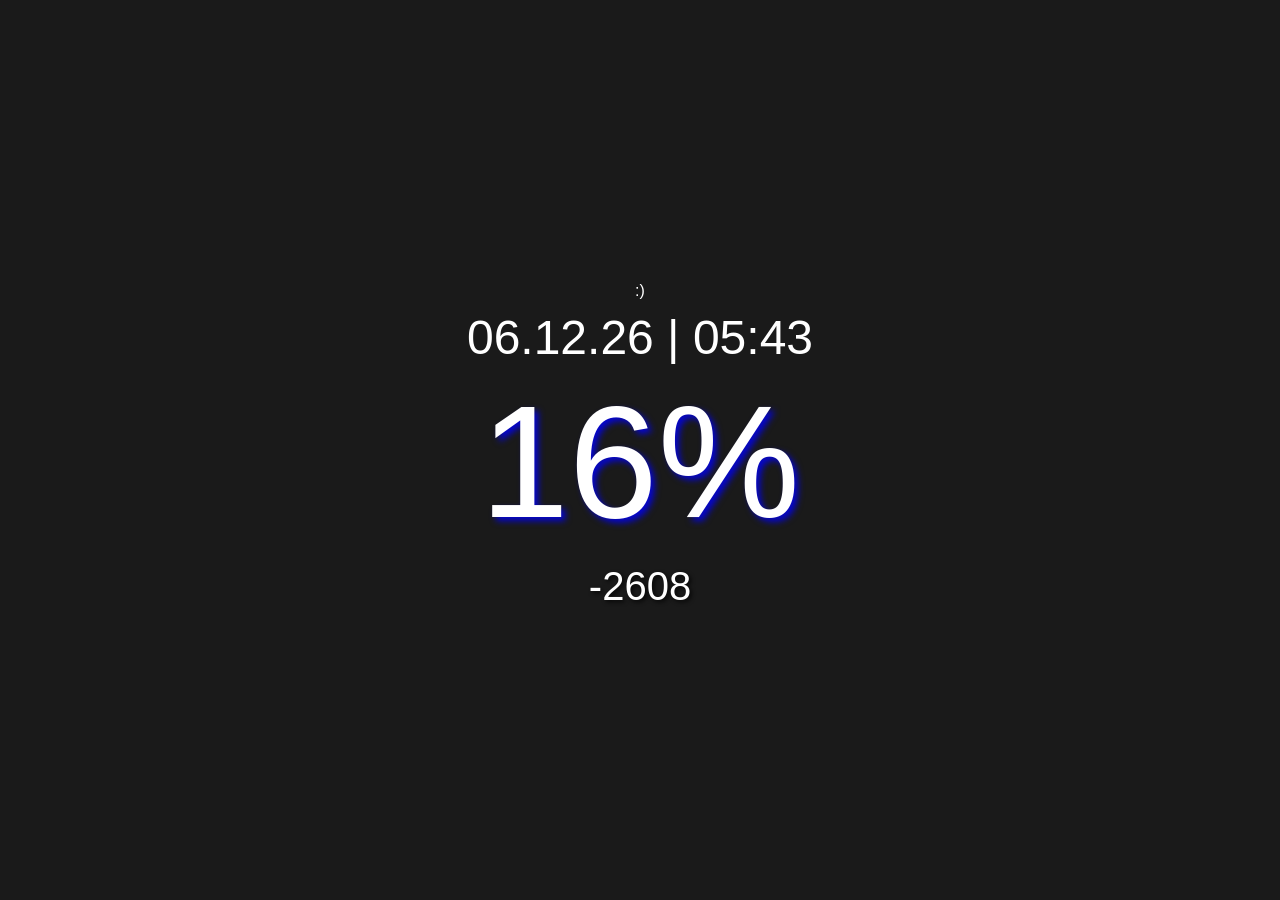
==== index.html @ 3e20a68f "Update index.html" ====
<!DOCTYPE html>
<html lang="de">
<head>
  <meta charset="UTF-8">
  <meta name="viewport" content="width=device-width, initial-scale=1.0">
  <style>
    body {
      background-color: #1a1a1a; /* Dunklerer Hintergrund */
      color: white;
      font-family: Arial, sans-serif;
      text-align: center;
      margin: 0;
      display: flex;
      flex-direction: column;
      align-items: center;
      justify-content: center;
      height: 100vh;
    }

    #header {
      font-size: 10em; /* Größer */
      margin-bottom: -10px; /* Weniger Abstand nach unten */
      text-shadow: 4px 4px 6px rgba(0, 0, 0, 0.8); /* Mehr Schattierung */
    }

    #percentage {
      font-size: 10em; /* Größer */
      margin-bottom: 10px; /* Mehr Abstand nach unten */
      text-shadow: 4px 4px 6px rgba(0, 0, 255, 0.8); /* Blaue Schattierung */
    }

    #datetime {
      font-size: 3em; /* Kleiner */
      margin-bottom: 5px; /* Weniger Abstand nach unten */
    }

    #countdown {
      font-size: 2.5em; /* Etwas kleiner */
      text-shadow: 2px 2px 4px rgba(0, 0, 0, 0.8); /* Mehr Schattierung */
      margin-bottom: 20px; /* Mehr Abstand nach unten */
    }

    #randomText {
      font-size: 1em; /* Kleiner */
      margin-top: 10px; /* Mehr Abstand nach oben */
      margin-bottom: 10px; /* Mehr Abstand nach unten */
    }
  </style>
</head>
<body>

  <div id="randomText"></div>
  <div id="datetime"></div>
  <div id="percentage">16%</div>
  <div id="countdown">18000</div>

  <script>
    function updateDateTime() {
      const now = new Date();
      const day = ('0' + now.getDate()).slice(-2);
      const month = ('0' + (now.getMonth() + 1)).slice(-2);
      const year = now.getFullYear().toString().slice(-2);
      const hours = ('0' + now.getHours()).slice(-2);
      const minutes = ('0' + now.getMinutes()).slice(-2);

      document.getElementById('datetime').innerHTML = day + '.' + month + '.' + year + ' | ' + hours + ':' + minutes;
    }

    function calculateCountdown() {
      const now = new Date();
      const currentHour = now.getHours();
      const nextScheduledHour = Math.ceil(currentHour / 5) * 5;
      const targetDate = new Date(now.getFullYear(), now.getMonth(), now.getDate(), nextScheduledHour, 0, 0, 0);
      const timeDifference = targetDate - now;
      const secondsRemaining = Math.floor(timeDifference / 1000);

      document.getElementById('countdown').innerHTML = secondsRemaining;
    }

    function updateRandomText() {
      const textArray = [
        "Freddy, das ist eine wirklich große Zahl...",
        "Ach das ist doch schon wieder alles hier...",
        "FREEEEEEEEDERIK!",
        "Lust auf ein LoL Quiz?",
        "JuLis sind doof :P",
        "EU4?",
        "Hoher Gürtel.",
        "Wusstest du, dass sich alle 5 Stunden die Zahl um 1 verkleinert?",
        "Wusstest du, dass Freddy ein Zollbeamter ist?",
        "AAAAAAAAAAAAAAAAAAAAAAAAAAAAAAAAAAAAAAAAAAAAAAAAAAAAAAAAAAAAAAAAAAAAAAAAAAAAAAAAAAAAAAAAAAAAAAAAAAAAAAAAA",
        ":)",
        "Hi Freddy.",
      ];

      const randomIndex = Math.floor(Math.random() * textArray.length);
      document.getElementById('randomText').innerHTML = textArray[randomIndex];

      setInterval(function() {
        const randomIndex = Math.floor(Math.random() * textArray.length);
        document.getElementById('randomText').innerHTML = textArray[randomIndex];
      }, 18000);
    }

    updateDateTime();
    updateRandomText();
    calculateCountdown();

    setInterval(function() {
      updateDateTime();
      calculateCountdown();
    }, 18000);
  </script>

</body>
</html>
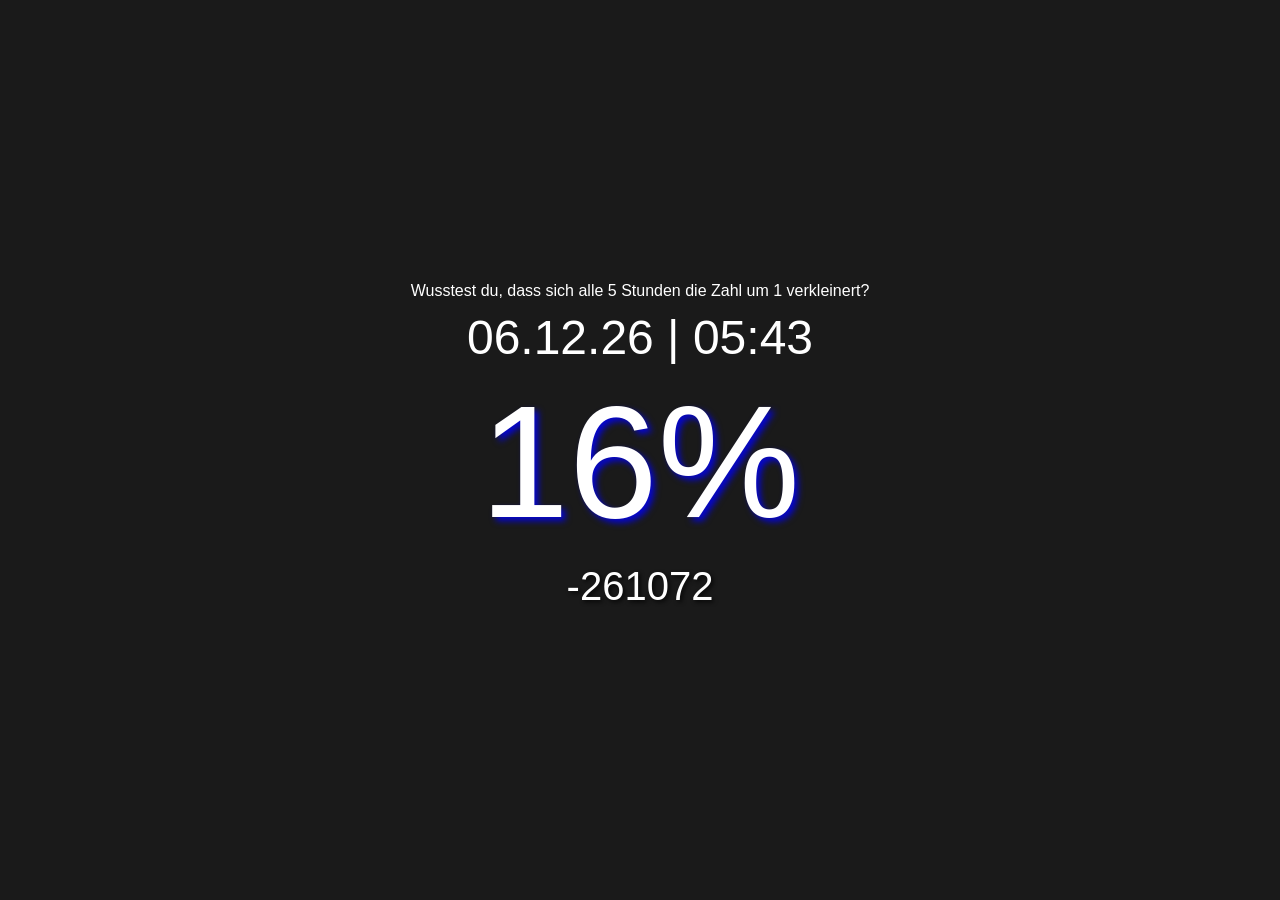
==== commit 9cb2f41f: "Update index.html" ====
--- a/index.html
+++ b/index.html
@@ -52,7 +52,7 @@
   <div id="randomText"></div>
   <div id="datetime"></div>
   <div id="percentage">16%</div>
-  <div id="countdown">18000</div>
+  <div id="countdown">10</div>
 
   <script>
     function updateDateTime() {
@@ -72,7 +72,7 @@
       const nextScheduledHour = Math.ceil(currentHour / 5) * 5;
       const targetDate = new Date(now.getFullYear(), now.getMonth(), now.getDate(), nextScheduledHour, 0, 0, 0);
       const timeDifference = targetDate - now;
-      const secondsRemaining = Math.floor(timeDifference / 1000);
+      const secondsRemaining = Math.floor(timeDifference / 10);
 
       document.getElementById('countdown').innerHTML = secondsRemaining;
     }
@@ -99,7 +99,7 @@
       setInterval(function() {
         const randomIndex = Math.floor(Math.random() * textArray.length);
         document.getElementById('randomText').innerHTML = textArray[randomIndex];
-      }, 18000);
+      }, 10);
     }
 
     updateDateTime();
@@ -109,7 +109,7 @@
     setInterval(function() {
       updateDateTime();
       calculateCountdown();
-    }, 18000);
+    }, 10);
   </script>
 
 </body>
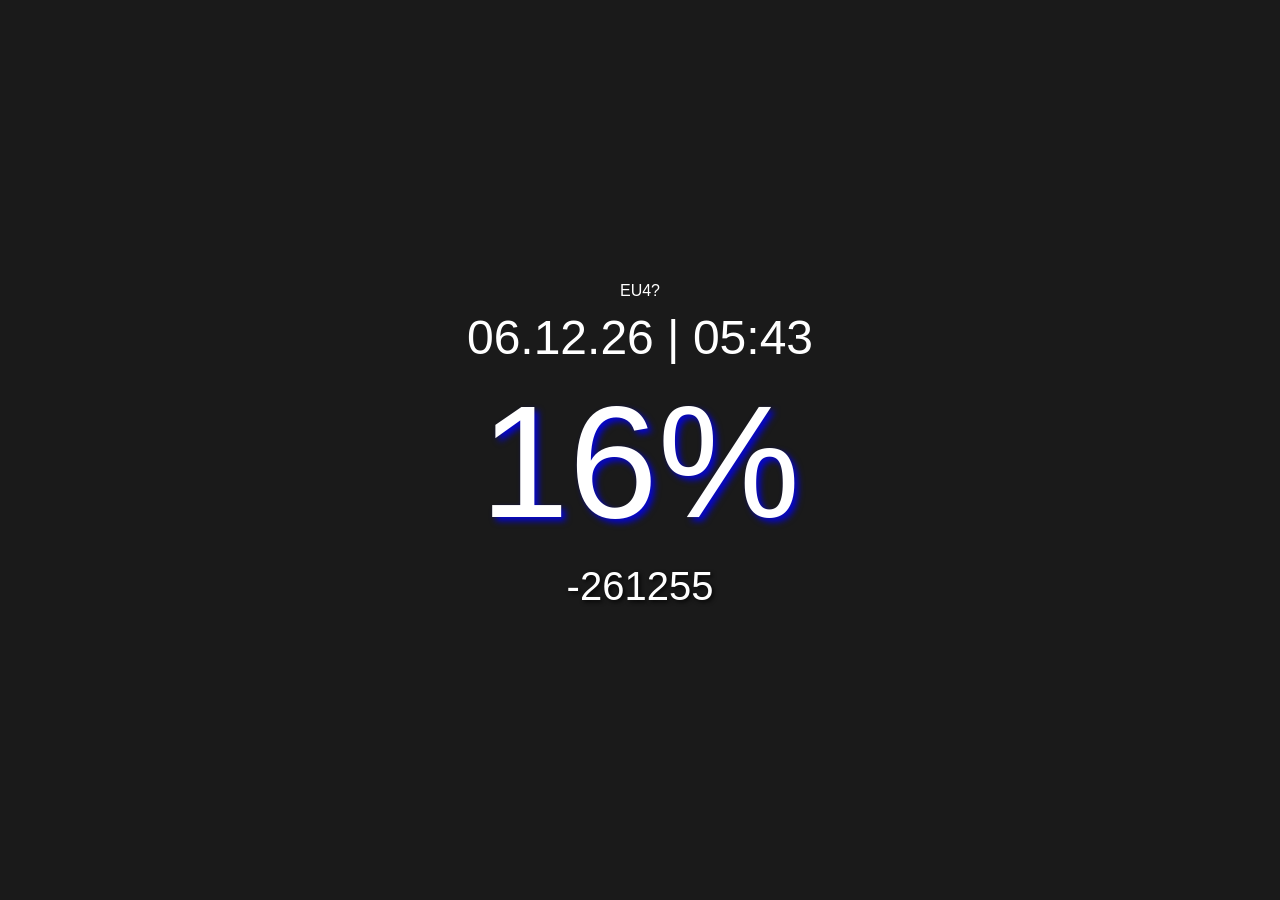
==== commit 626e62a6: "Update index.html" ====
--- a/index.html
+++ b/index.html
@@ -99,7 +99,7 @@
       setInterval(function() {
         const randomIndex = Math.floor(Math.random() * textArray.length);
         document.getElementById('randomText').innerHTML = textArray[randomIndex];
-      }, 10);
+      }, 10000);
     }
 
     updateDateTime();
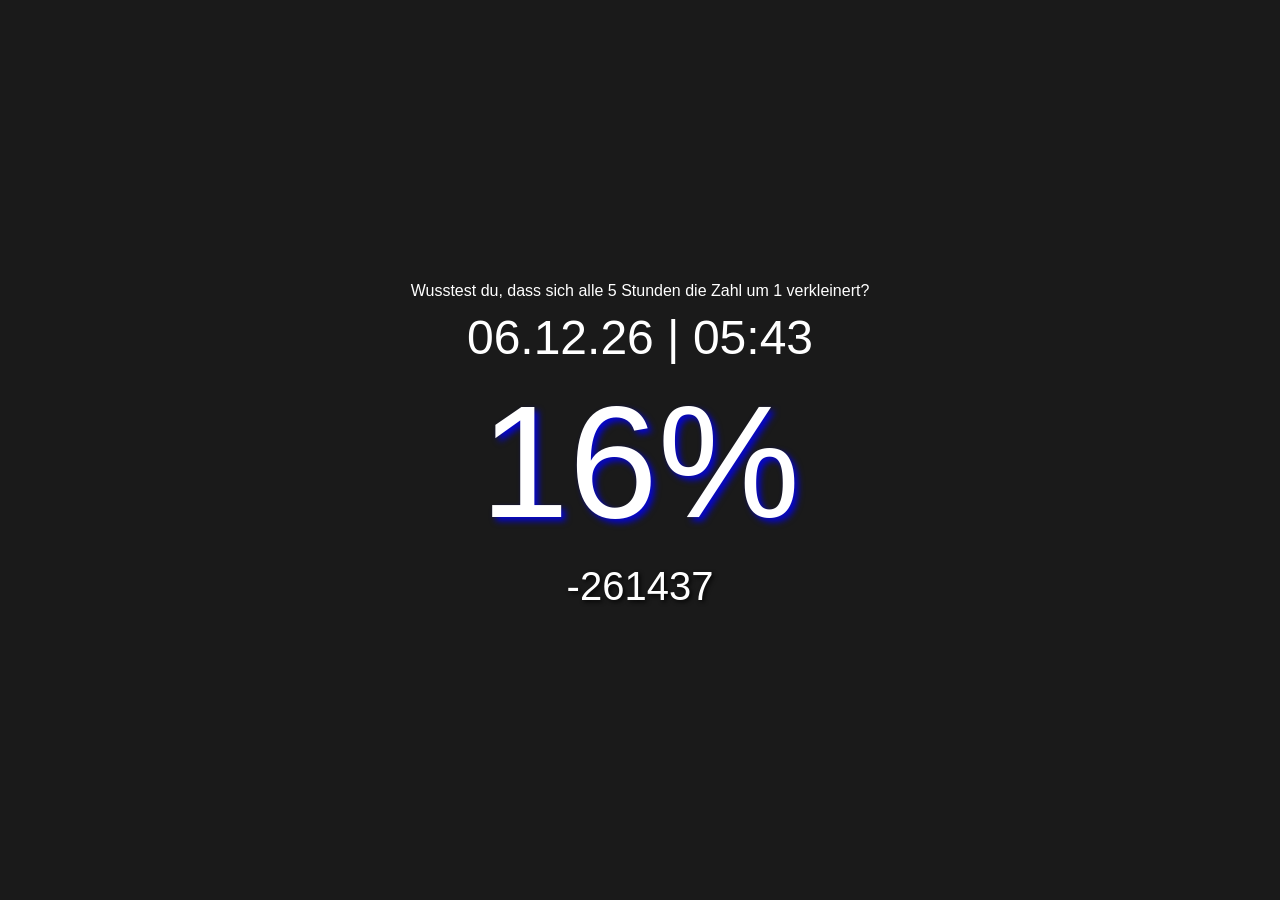
==== commit fd369629: "Update index.html" ====
--- a/index.html
+++ b/index.html
@@ -69,7 +69,7 @@
     function calculateCountdown() {
       const now = new Date();
       const currentHour = now.getHours();
-      const nextScheduledHour = Math.ceil(currentHour / 5) * 5;
+      const nextScheduledHour = Math.ceil(currentHour / 1) * 1;
       const targetDate = new Date(now.getFullYear(), now.getMonth(), now.getDate(), nextScheduledHour, 0, 0, 0);
       const timeDifference = targetDate - now;
       const secondsRemaining = Math.floor(timeDifference / 10);
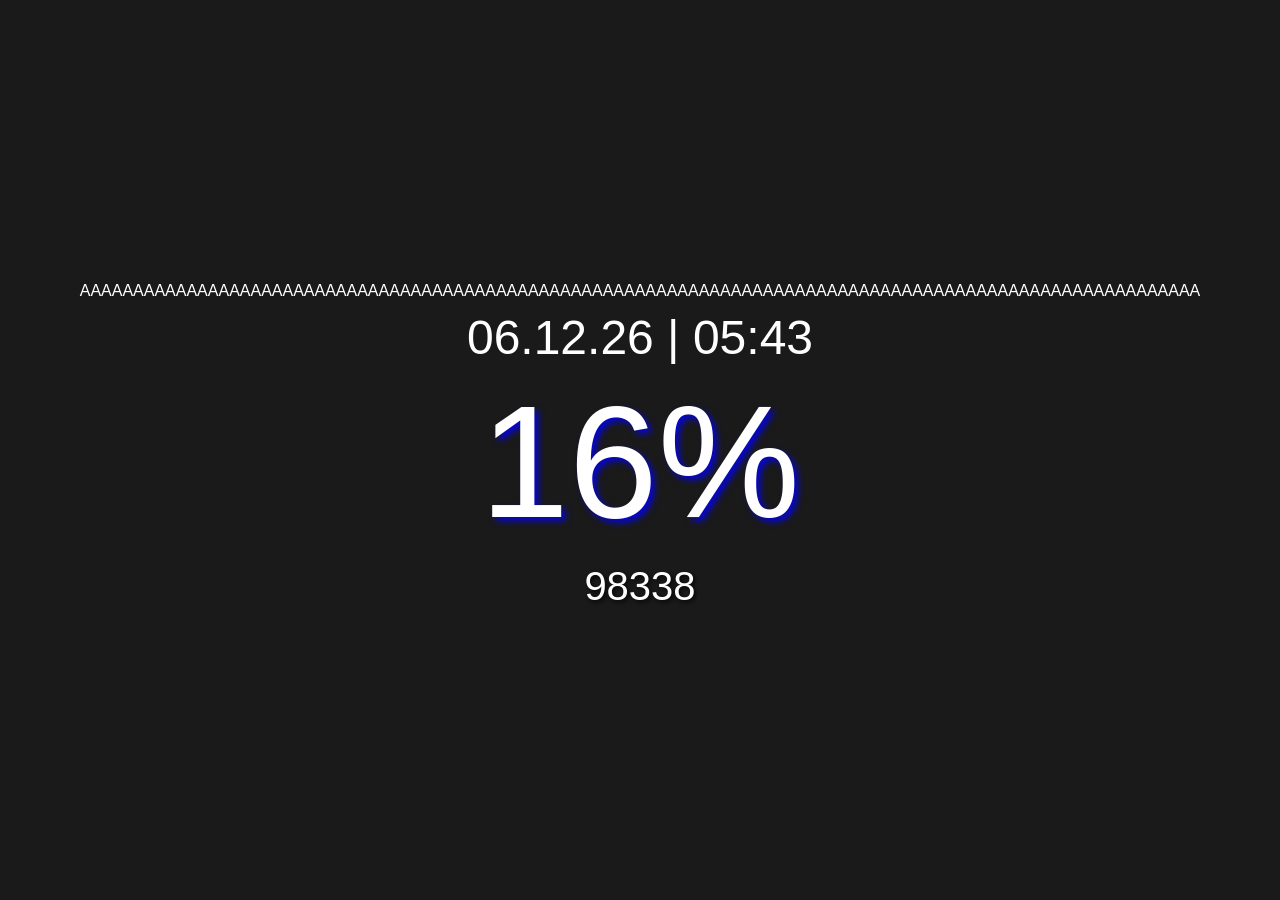
==== commit 79e5ff01: "Update index.html" ====
--- a/index.html
+++ b/index.html
@@ -69,7 +69,7 @@
     function calculateCountdown() {
       const now = new Date();
       const currentHour = now.getHours();
-      const nextScheduledHour = Math.ceil(currentHour / 1) * 1;
+      const nextScheduledHour = Math.ceil(currentHour / 2) * 2;
       const targetDate = new Date(now.getFullYear(), now.getMonth(), now.getDate(), nextScheduledHour, 0, 0, 0);
       const timeDifference = targetDate - now;
       const secondsRemaining = Math.floor(timeDifference / 10);
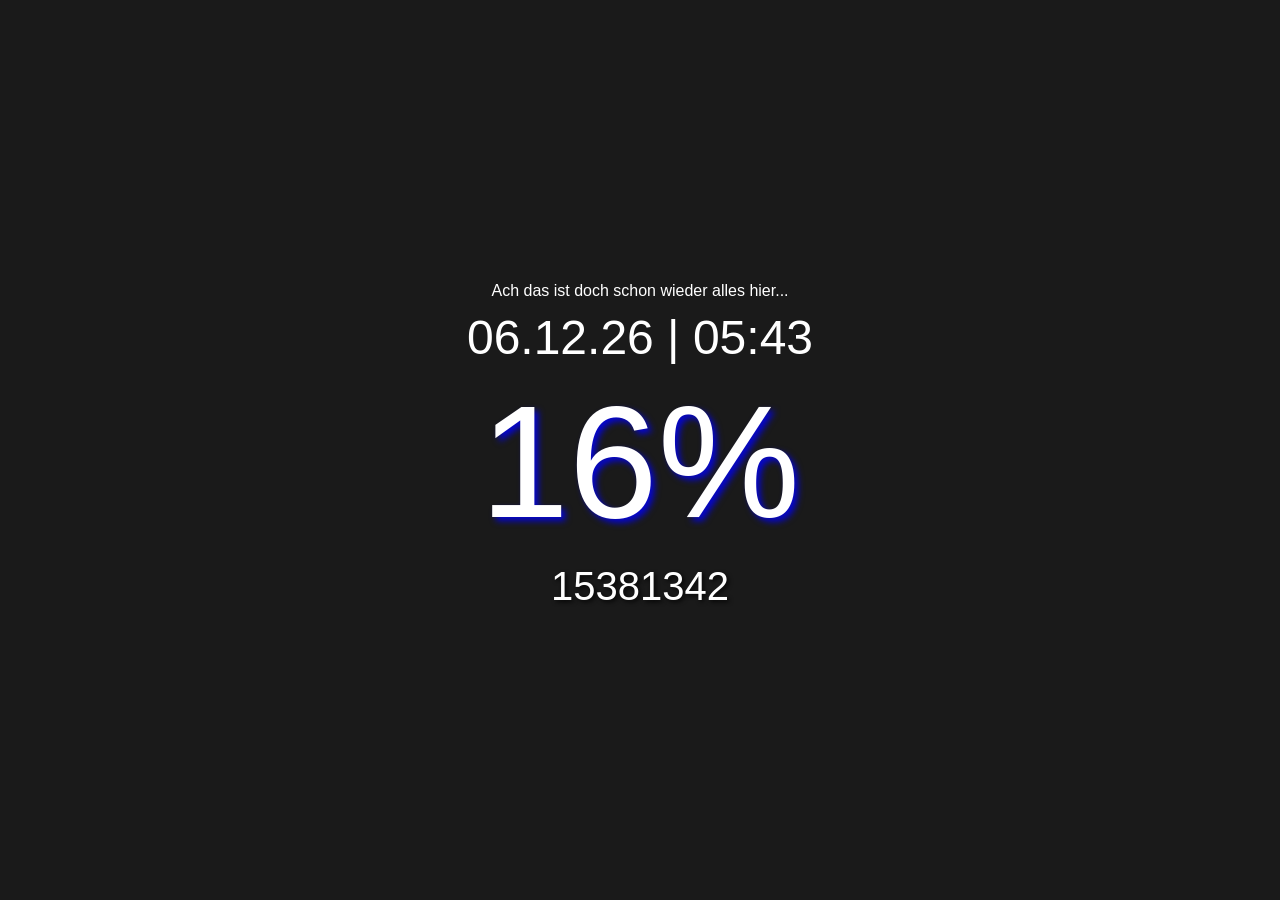
==== commit c5a2a2ff: "Update index.html" ====
--- a/index.html
+++ b/index.html
@@ -69,10 +69,10 @@
     function calculateCountdown() {
       const now = new Date();
       const currentHour = now.getHours();
-      const nextScheduledHour = Math.ceil(currentHour / 2) * 2;
+      const nextScheduledHour = Math.ceil(currentHour / 1) * 2;
       const targetDate = new Date(now.getFullYear(), now.getMonth(), now.getDate(), nextScheduledHour, 0, 0, 0);
       const timeDifference = targetDate - now;
-      const secondsRemaining = Math.floor(timeDifference / 10);
+      const secondsRemaining = Math.floor(timeDifference / 1);
 
       document.getElementById('countdown').innerHTML = secondsRemaining;
     }
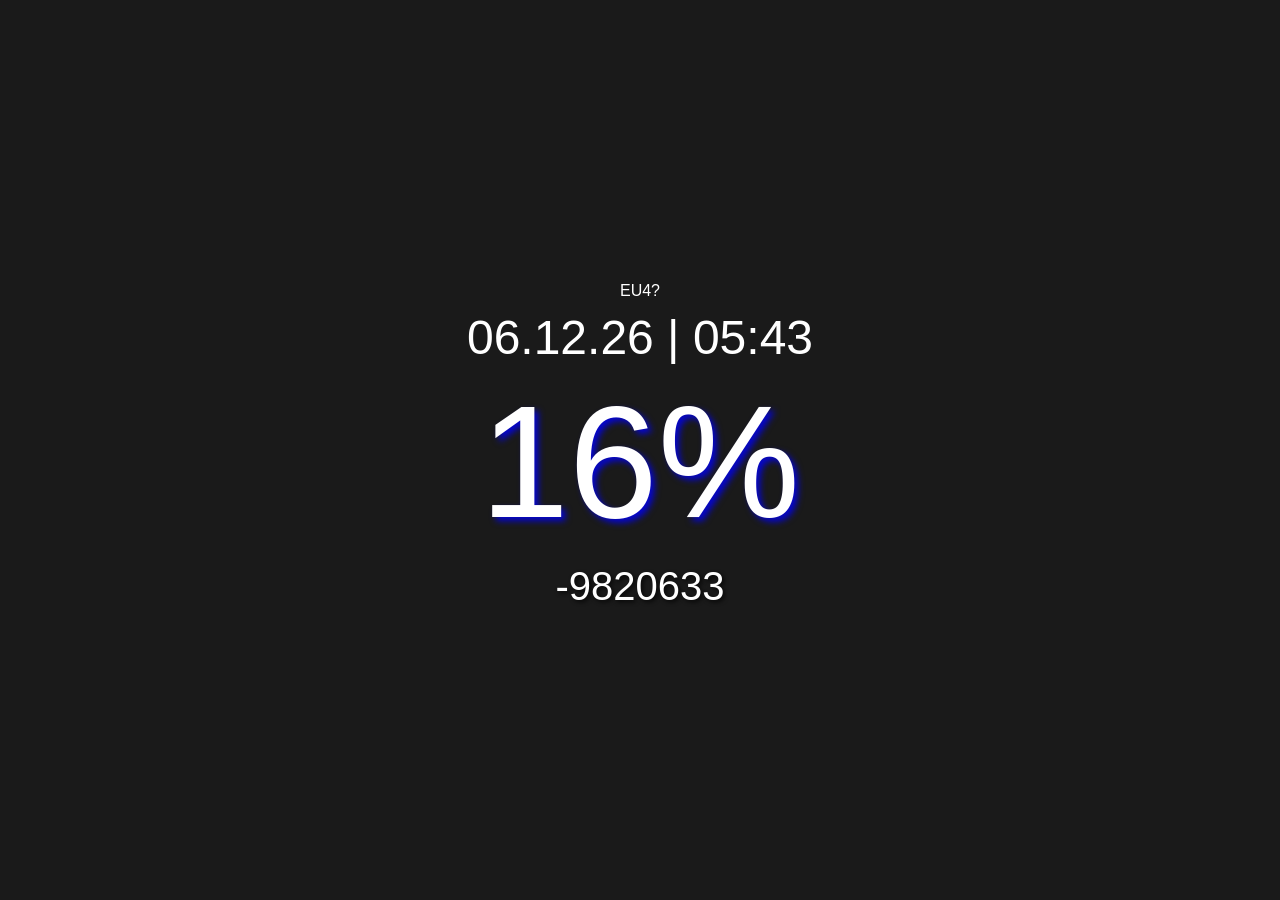
==== commit 2fc6c3e8: "Update index.html" ====
--- a/index.html
+++ b/index.html
@@ -69,7 +69,7 @@
     function calculateCountdown() {
       const now = new Date();
       const currentHour = now.getHours();
-      const nextScheduledHour = Math.ceil(currentHour / 1) * 2;
+      const nextScheduledHour = Math.ceil(currentHour / 2) * 1;
       const targetDate = new Date(now.getFullYear(), now.getMonth(), now.getDate(), nextScheduledHour, 0, 0, 0);
       const timeDifference = targetDate - now;
       const secondsRemaining = Math.floor(timeDifference / 1);
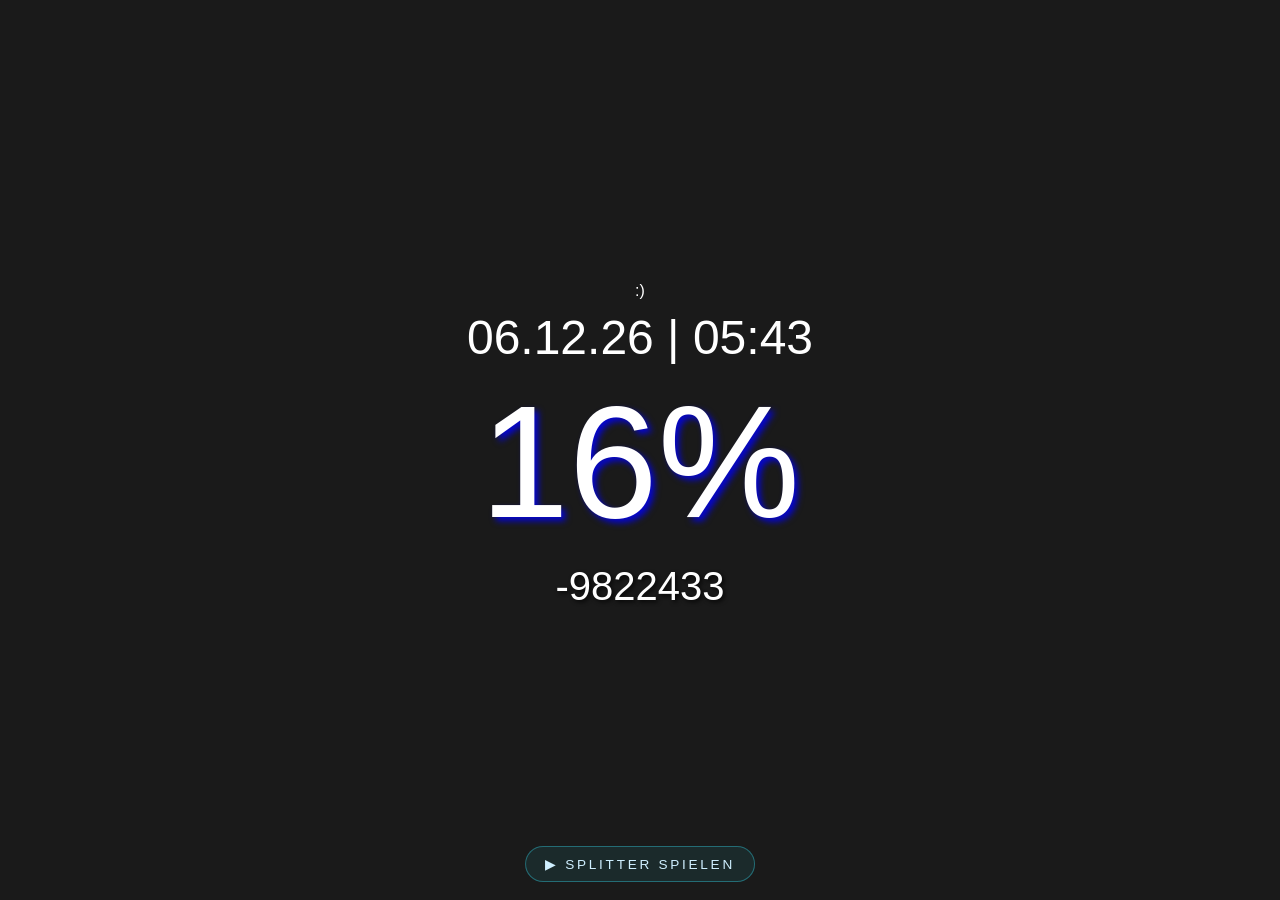
==== commit 0d753b96: "Add SPLITTER — an original one-thumb arcade game A self-contained canvas game under /game/, playable" ====
--- a/index.html
+++ b/index.html
@@ -45,10 +45,28 @@
       margin-top: 10px; /* Mehr Abstand nach oben */
       margin-bottom: 10px; /* Mehr Abstand nach unten */
     }
+
+    #playLink {
+      position: fixed;
+      bottom: 18px;
+      left: 50%;
+      transform: translateX(-50%);
+      padding: 10px 20px;
+      border-radius: 999px;
+      font-size: 0.85em;
+      letter-spacing: 0.2em;
+      text-transform: uppercase;
+      text-decoration: none;
+      color: #cfefff;
+      background: rgba(53, 232, 255, 0.08);
+      box-shadow: inset 0 0 0 1px rgba(53, 232, 255, 0.35);
+      white-space: nowrap;
+    }
   </style>
 </head>
 <body>
 
+  <a id="playLink" href="game/">▶ Splitter spielen</a>
   <div id="randomText"></div>
   <div id="datetime"></div>
   <div id="percentage">16%</div>
